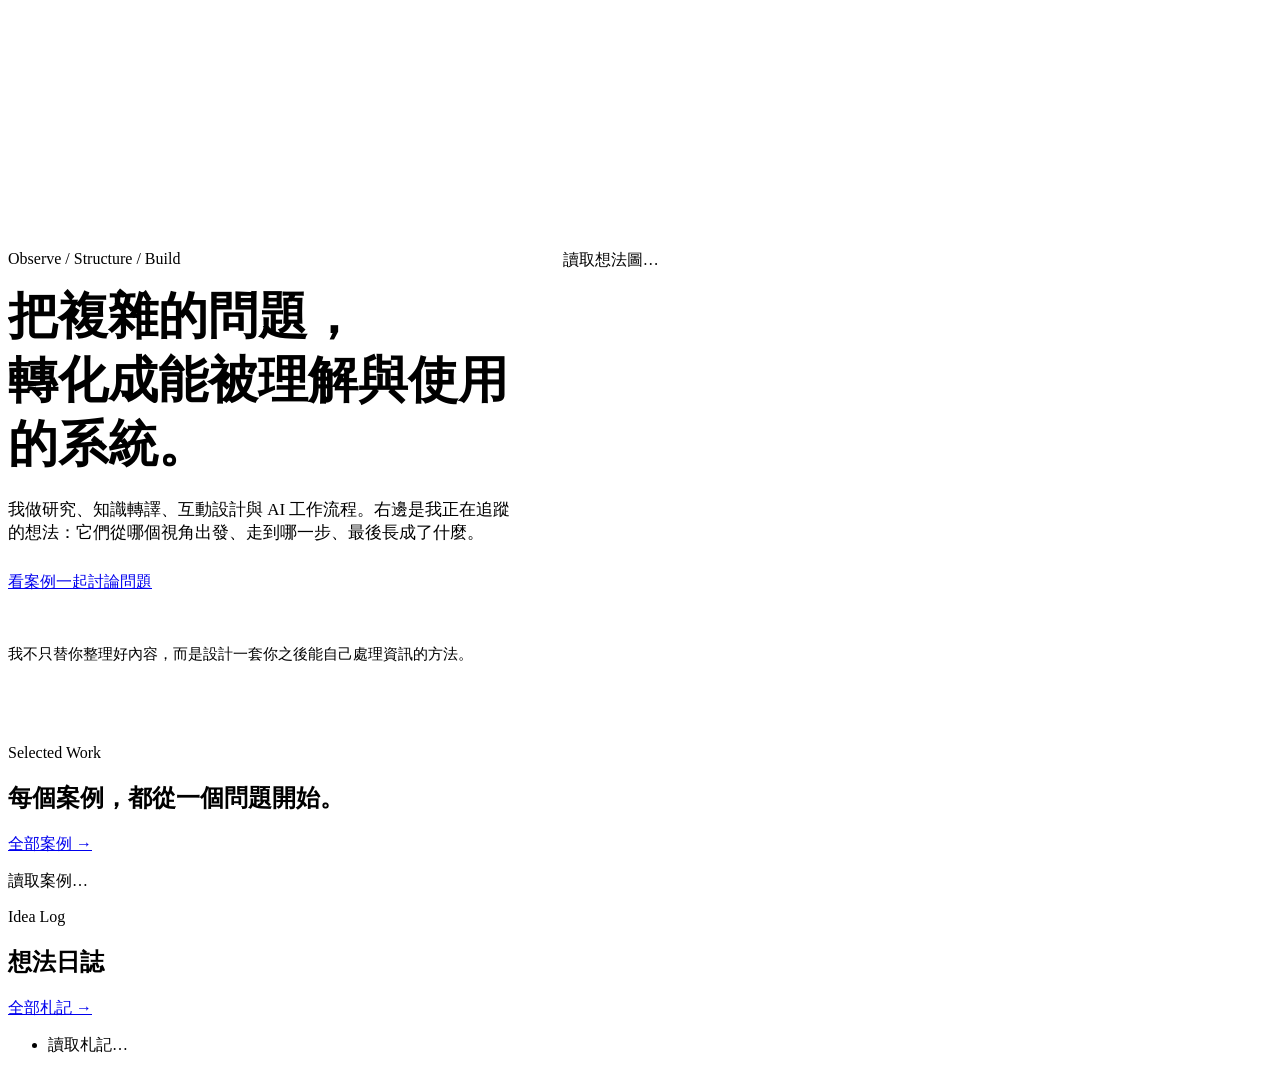
==== public/index.html @ a2704889 "Personal Studio v2: multi-page site with idea graph Co-Authored-By: Claude Opus 5.5 <noreply@anthrop" ====
<!doctype html>
<html lang="zh-Hant">
<head>
<meta charset="utf-8">
<meta name="viewport" content="width=device-width, initial-scale=1">
<title>Gabriel Chun · Personal Studio</title>
<meta name="description" content="研究驅動的設計工作：把複雜的問題，轉化成能被理解與使用的系統。">
<link rel="preconnect" href="https://fonts.googleapis.com"><link rel="preconnect" href="https://fonts.gstatic.com" crossorigin>
<link href="https://fonts.googleapis.com/css2?family=Noto+Serif+TC:wght@500;700&family=Noto+Sans+TC:wght@400;500;700&display=swap" rel="stylesheet">
<link rel="stylesheet" href="/assets/site.css">
<style>
.hero{position:relative;overflow:hidden;border-bottom:1px solid var(--line)}
.hero .wrap{position:relative;display:grid;grid-template-columns:minmax(0,5fr) minmax(0,7fr);gap:48px;padding-top:72px;padding-bottom:64px;align-items:start}
.hero h1{font-size:clamp(32px,4.2vw,50px);line-height:1.28;margin:0 0 22px}
.hero h1 em{font-style:normal;color:var(--accent)}
.hero .lead{color:var(--muted);font-size:17px;margin:0 0 28px;max-width:30em}
.claim{margin:36px 0 0;padding:16px 0 0;border-top:1px solid var(--line);font-size:15px}
.claim b{color:var(--accent);font-weight:500}
.hero-copy{position:sticky;top:96px}
@media (max-width:900px){.hero .wrap{grid-template-columns:1fr;gap:32px;padding-top:48px}.hero-copy{position:static}}
</style>
</head>
<body data-page="home">
<main>
  <div class="hero">
    <canvas id="bg-particles" aria-hidden="true"></canvas>
    <div class="wrap">
      <div class="hero-copy">
        <p class="eyebrow">Observe / Structure / Build</p>
        <h1 class="serif">把複雜的問題，<br>轉化成<em>能被理解與使用</em>的系統。</h1>
        <p class="lead">我做研究、知識轉譯、互動設計與 AI 工作流程。右邊是我正在追蹤的想法：它們從哪個視角出發、走到哪一步、最後長成了什麼。</p>
        <div class="btns"><a class="btn primary" href="/work/">看案例</a><a class="btn ghost" href="/about/">一起討論問題</a></div>
        <p class="claim">我不只替你整理好內容，<b>而是設計一套你之後能自己處理資訊的方法。</b></p>
      </div>
      <div id="graph"><p class="loading">讀取想法圖…</p></div>
    </div>
  </div>

  <section class="block">
    <div class="wrap">
      <div class="block-head"><div><p class="eyebrow">Selected Work</p><h2 class="serif">每個案例，都從一個問題開始。</h2></div><a class="more" href="/work/">全部案例 →</a></div>
      <div class="cases two" id="featured"><p class="loading">讀取案例…</p></div>
    </div>
  </section>

  <section class="block">
    <div class="wrap">
      <div class="block-head"><div><p class="eyebrow">Idea Log</p><h2 class="serif">想法日誌</h2></div><a class="more" href="/writing/">全部札記 →</a></div>
      <ul class="log" id="log"><li class="loading">讀取札記…</li></ul>
    </div>
  </section>
</main>
<script type="module">
import { load, caseCard, logItem, fail } from '/assets/site.js';
import { mountIdeaGraph, mountBackground } from '/assets/idea-graph.js';
mountBackground(document.getElementById('bg-particles'));
const g = document.getElementById('graph');
load('ideas.json').then(d => mountIdeaGraph(g, d)).catch(e => fail(g, e));
const f = document.getElementById('featured');
load('cases.json').then(cs => f.innerHTML = cs.filter(c => c.featured).map(caseCard).join('')).catch(e => fail(f, e));
const l = document.getElementById('log');
Promise.all([load('writing.json'), load('ideas.json')]).then(([ws, d]) => l.innerHTML = ws.slice(0, 3).map(w => logItem(w, d.ideas)).join('')).catch(e => fail(l, e));
</script>
</body>
</html>
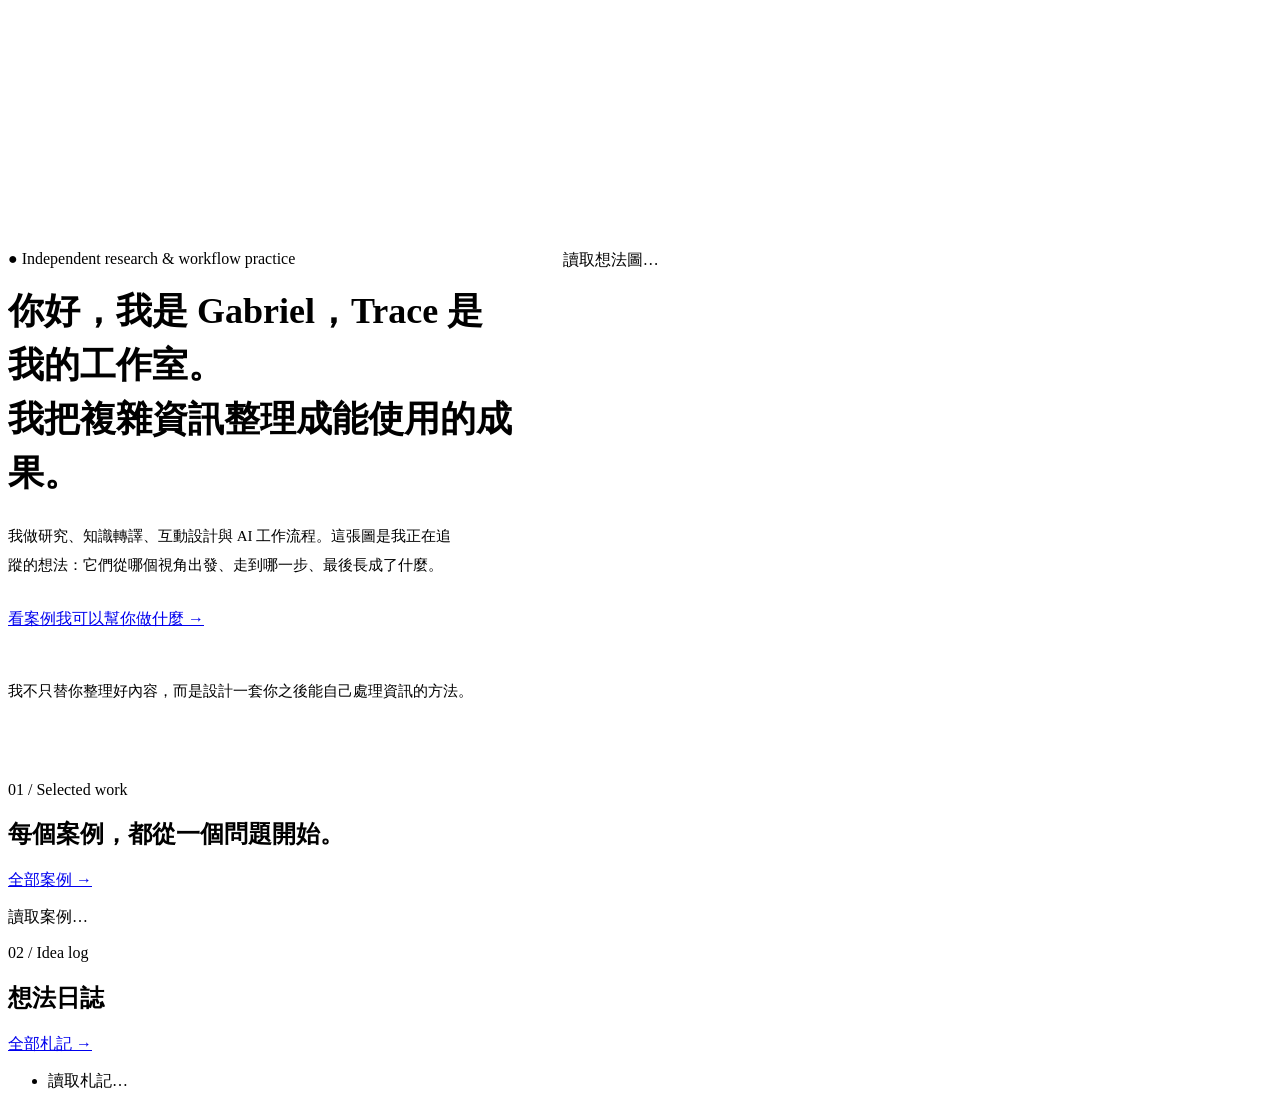
==== commit a75b9408: "Adopt Trace visual system, add services page and Trace demos Co-Authored-By: Claude Opus 5.5 <norepl" ====
--- a/public/index.html
+++ b/public/index.html
@@ -3,17 +3,17 @@
 <head>
 <meta charset="utf-8">
 <meta name="viewport" content="width=device-width, initial-scale=1">
-<title>Gabriel Chun · Personal Studio</title>
+<title>Gabriel Chun · Trace</title>
 <meta name="description" content="研究驅動的設計工作：把複雜的問題，轉化成能被理解與使用的系統。">
 <link rel="preconnect" href="https://fonts.googleapis.com"><link rel="preconnect" href="https://fonts.gstatic.com" crossorigin>
-<link href="https://fonts.googleapis.com/css2?family=Noto+Serif+TC:wght@500;700&family=Noto+Sans+TC:wght@400;500;700&display=swap" rel="stylesheet">
+<link href="https://fonts.googleapis.com/css2?family=DM+Sans:opsz,wght@9..40,400;9..40,500;9..40,600;9..40,700&family=IBM+Plex+Mono:wght@400;500&family=Noto+Sans+TC:wght@400;500;600;700&display=swap" rel="stylesheet">
 <link rel="stylesheet" href="/assets/site.css">
 <style>
 .hero{position:relative;overflow:hidden;border-bottom:1px solid var(--line)}
 .hero .wrap{position:relative;display:grid;grid-template-columns:minmax(0,5fr) minmax(0,7fr);gap:48px;padding-top:72px;padding-bottom:64px;align-items:start}
-.hero h1{font-size:clamp(32px,4.2vw,50px);line-height:1.28;margin:0 0 22px}
+.hero h1{font-size:clamp(28px,3.2vw,36px);line-height:1.5;margin:0 0 22px}
 .hero h1 em{font-style:normal;color:var(--accent)}
-.hero .lead{color:var(--muted);font-size:17px;margin:0 0 28px;max-width:30em}
+.hero .lead{color:var(--muted);font-size:15px;line-height:1.95;margin:0 0 28px;max-width:30em}
 .claim{margin:36px 0 0;padding:16px 0 0;border-top:1px solid var(--line);font-size:15px}
 .claim b{color:var(--accent);font-weight:500}
 .hero-copy{position:sticky;top:96px}
@@ -26,10 +26,10 @@
     <canvas id="bg-particles" aria-hidden="true"></canvas>
     <div class="wrap">
       <div class="hero-copy">
-        <p class="eyebrow">Observe / Structure / Build</p>
-        <h1 class="serif">把複雜的問題，<br>轉化成<em>能被理解與使用</em>的系統。</h1>
-        <p class="lead">我做研究、知識轉譯、互動設計與 AI 工作流程。右邊是我正在追蹤的想法：它們從哪個視角出發、走到哪一步、最後長成了什麼。</p>
-        <div class="btns"><a class="btn primary" href="/work/">看案例</a><a class="btn ghost" href="/about/">一起討論問題</a></div>
+        <p class="eyebrow">● Independent research &amp; workflow practice</p>
+        <h1>你好，我是 Gabriel，<em>Trace</em> 是我的工作室。<br>我把複雜資訊整理成能使用的成果。</h1>
+        <p class="lead">我做研究、知識轉譯、互動設計與 AI 工作流程。這張圖是我正在追蹤的想法：它們從哪個視角出發、走到哪一步、最後長成了什麼。</p>
+        <div class="btns"><a class="btn primary" href="/work/">看案例</a><a class="btn ghost" href="/services/">我可以幫你做什麼 →</a></div>
         <p class="claim">我不只替你整理好內容，<b>而是設計一套你之後能自己處理資訊的方法。</b></p>
       </div>
       <div id="graph"><p class="loading">讀取想法圖…</p></div>
@@ -38,14 +38,14 @@
 
   <section class="block">
     <div class="wrap">
-      <div class="block-head"><div><p class="eyebrow">Selected Work</p><h2 class="serif">每個案例，都從一個問題開始。</h2></div><a class="more" href="/work/">全部案例 →</a></div>
+      <div class="block-head"><div><p class="eyebrow">01 / Selected work</p><h2 class="serif">每個案例，都從一個問題開始。</h2></div><a class="more" href="/work/">全部案例 →</a></div>
       <div class="cases two" id="featured"><p class="loading">讀取案例…</p></div>
     </div>
   </section>
 
   <section class="block">
     <div class="wrap">
-      <div class="block-head"><div><p class="eyebrow">Idea Log</p><h2 class="serif">想法日誌</h2></div><a class="more" href="/writing/">全部札記 →</a></div>
+      <div class="block-head"><div><p class="eyebrow">02 / Idea log</p><h2 class="serif">想法日誌</h2></div><a class="more" href="/writing/">全部札記 →</a></div>
       <ul class="log" id="log"><li class="loading">讀取札記…</li></ul>
     </div>
   </section>
